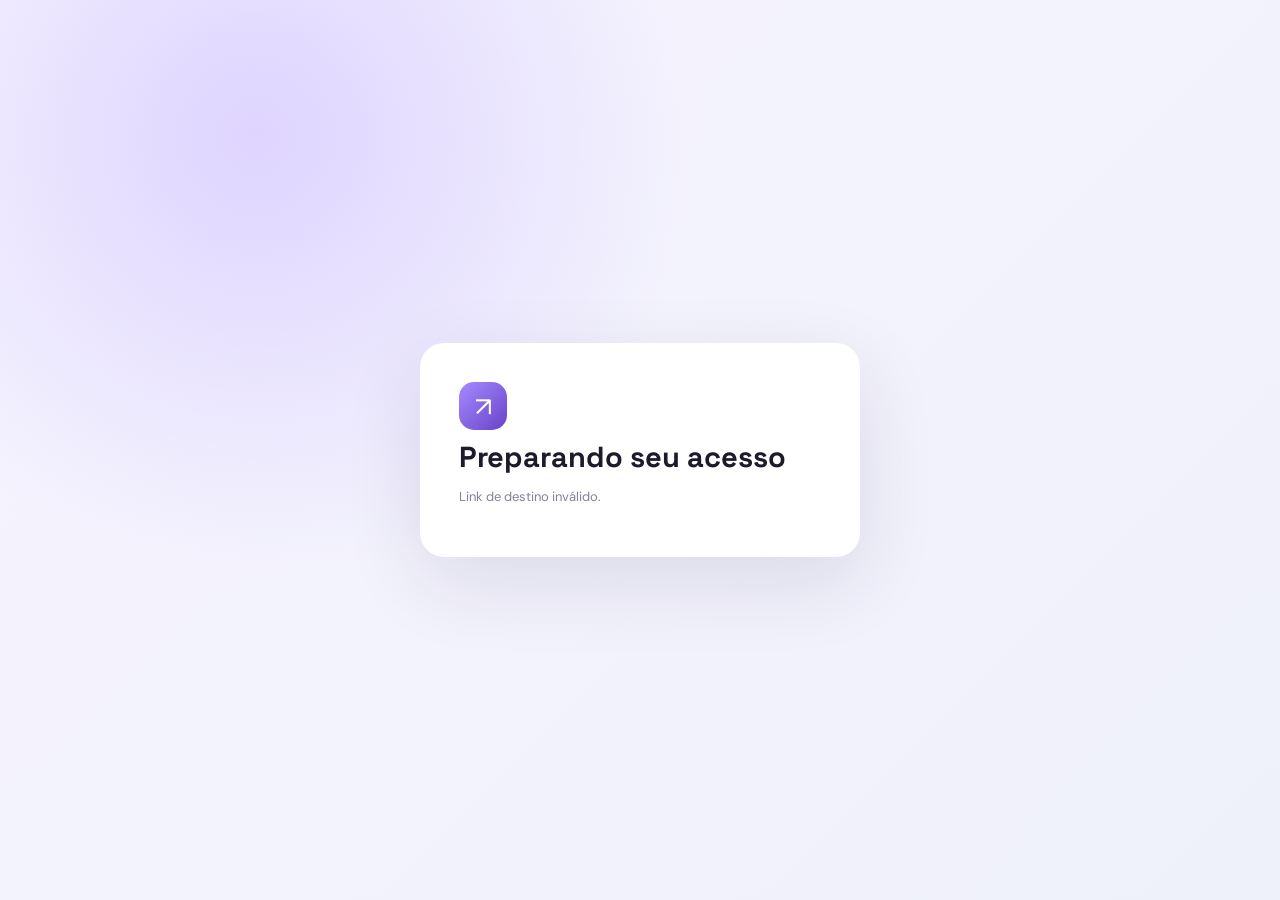
==== track.html @ b1e36aae "Add public click tracking redirect page" ====
<!doctype html><html lang="pt-BR"><head><meta charset="utf-8"><meta name="viewport" content="width=device-width,initial-scale=1"><title>Redirecionando · VIRAL SALES AI</title><link rel="stylesheet" href="assets/css/app.css"></head><body><main class="auth-screen"><div class="auth-card"><div class="brand-mark">↗</div><h1>Preparando seu acesso</h1><p id="status" class="muted">Registrando o clique e redirecionando...</p></div></main><script>
(async()=>{const p=new URLSearchParams(location.search),code=p.get('code'),dest=p.get('dest');const safe=(()=>{try{const u=new URL(dest);return ['http:','https:'].includes(u.protocol)?u.href:null}catch{return null}})();if(code){const k='vsa_events_v1';const a=JSON.parse(localStorage.getItem(k)||'[]');a.push({id:crypto.randomUUID(),type:'click',code,createdAt:new Date().toISOString()});localStorage.setItem(k,JSON.stringify(a))}document.querySelector('#status').textContent=safe?'Você será redirecionado.':'Link de destino inválido.';if(safe)setTimeout(()=>location.replace(safe),450)})();
</script></body></html>
---- assets/css/app.css ----
@import url('https://fonts.googleapis.com/css2?family=DM+Sans:wght@400;500;600;700&family=Space+Grotesk:wght@500;600;700&display=swap');
:root{--bg:#f5f6fb;--panel:#fff;--ink:#1d1a2c;--muted:#858196;--line:#e9e7f0;--purple:#7654d8;--purple2:#9d7cf0;--nav:#171329;--green:#159b72;--shadow:0 12px 34px #24164b0c}
*{box-sizing:border-box}body{margin:0;background:var(--bg);color:var(--ink);font-family:'DM Sans',sans-serif}button,input,textarea,select{font:inherit}button{cursor:pointer}.hidden{display:none!important}.auth-screen{min-height:100vh;display:grid;place-items:center;padding:22px;background:radial-gradient(circle at 20% 15%,#ded4ff 0,transparent 35%),linear-gradient(135deg,#f7f5ff,#eef0fa)}.auth-card{width:min(440px,100%);background:#fff;border:1px solid #ffffffb8;border-radius:24px;padding:38px;box-shadow:0 25px 80px #2114421c}.brand-mark{width:48px;height:48px;display:grid;place-items:center;border-radius:15px;background:linear-gradient(135deg,#a68aff,#6843c7);color:#fff;font-size:27px}.brand-mark.small{width:36px;height:36px;font-size:20px}.eyebrow{font-size:10px;letter-spacing:1.8px;font-weight:700;color:#8b78c7}.auth-card h1,.brand{font-family:'Space Grotesk',sans-serif}.auth-card h1{font-size:29px;margin:8px 0}.auth-card h1 span,.brand b{color:var(--purple)}.muted{color:var(--muted);font-size:13px}.auth-card label,.field{display:grid;gap:7px;margin:17px 0;font-size:12px;font-weight:700}.auth-card input,.field input,.field textarea,.field select{width:100%;border:1px solid var(--line);border-radius:10px;padding:12px;background:#fff;outline:none}.auth-card input:focus,.field input:focus{border-color:var(--purple);box-shadow:0 0 0 3px #7654d81a}.auth-actions{display:flex;gap:10px;margin-top:22px}.btn{border:0;border-radius:10px;padding:11px 16px;font-weight:700}.primary{background:var(--purple);color:#fff}.ghost{background:#f1edfc;color:var(--purple)}.text-button{border:0;background:none;color:var(--purple);padding:12px 0;font-size:12px}.message{font-size:12px;line-height:1.5;color:var(--muted)}.app-shell{min-height:100vh;display:grid;grid-template-columns:248px 1fr}.sidebar{background:var(--nav);color:#fff;padding:25px 16px;display:flex;flex-direction:column;min-height:100vh}.brand{display:flex;gap:11px;align-items:center;color:#fff;text-decoration:none;font-size:14px;letter-spacing:.3px;padding:0 8px 34px}.brand small{display:block;color:#938da9;font:9px 'DM Sans';letter-spacing:1.2px;margin-top:4px}.sidebar nav{display:grid;gap:7px}.nav-item{border:0;background:transparent;color:#aaa5bd;text-align:left;padding:13px;border-radius:10px;display:flex;gap:13px;align-items:center;font-size:13px}.nav-item.active,.nav-item:hover{background:#332752;color:#fff}.nav-item.active{box-shadow:inset 3px 0 #a78af4}.sidebar-bottom{margin-top:auto;border-top:1px solid #ffffff1b;padding:18px 8px 0;display:flex;align-items:center;gap:8px;font-size:11px;color:#b8b2c9}.status-dot{width:8px;height:8px;border-radius:50%;background:#36c995}.logout{margin-left:auto;background:none;border:0;color:#c9c3d8;font-size:11px}.main{padding:30px clamp(18px,4vw,54px);max-width:1600px;width:100%;margin:auto}.topbar{display:flex;align-items:center;justify-content:space-between;margin-bottom:28px}.topbar h2{font:600 27px 'Space Grotesk';margin:4px 0}.top-actions{display:flex;gap:15px;align-items:center}.avatar{border:0;background:#e9e2ff;color:#6748bc;width:38px;height:38px;border-radius:50%;font-weight:700}.stats{display:grid;grid-template-columns:repeat(4,1fr);gap:15px}.card,.stat{background:var(--panel);border:1px solid var(--line);border-radius:15px;box-shadow:var(--shadow)}.stat{padding:20px}.stat .label{font-size:12px;color:var(--muted)}.stat strong{display:block;font:600 28px 'Space Grotesk';margin:12px 0 4px}.stat small{font-size:11px;color:var(--muted)}.stat-icon{float:right;color:var(--purple);background:#f0ebff;padding:9px;border-radius:10px}.content-grid{display:grid;grid-template-columns:1.5fr 1fr;gap:16px;margin-top:18px}.card{padding:21px}.card h3{font:600 15px 'Space Grotesk';margin:0 0 16px}.chart{height:210px;display:flex;align-items:end;gap:12px;padding:12px 4px 0;border-bottom:1px solid var(--line)}.bar-wrap{flex:1;display:grid;gap:8px;justify-items:center;height:100%;align-content:end}.bar{width:min(34px,75%);border-radius:7px 7px 2px 2px;background:linear-gradient(180deg,#a88df2,#7150d2);min-height:4px}.bar-wrap small{font-size:10px;color:var(--muted)}.empty{padding:28px;text-align:center;color:var(--muted);font-size:13px}.section-head{display:flex;align-items:center;justify-content:space-between;gap:12px;margin:22px 0 14px}.section-head h3{font:600 17px 'Space Grotesk';margin:0}.table-wrap{overflow:auto}.data-table{width:100%;border-collapse:collapse;font-size:12px}.data-table th,.data-table td{text-align:left;padding:13px 10px;border-bottom:1px solid var(--line);white-space:nowrap}.data-table th{color:var(--muted);font-weight:600}.pill{display:inline-block;padding:5px 9px;border-radius:30px;background:#eee9fc;color:#6d4bc6;font-size:10px}.form-grid{display:grid;grid-template-columns:repeat(2,1fr);gap:4px 14px}.form-card{max-width:650px}.form-card .btn{margin-top:10px}.link-box{background:#f5f2fc;padding:12px;border-radius:9px;font-size:12px;word-break:break-all}.notice{background:#f4f0ff;border:1px solid #e7defe;color:#5e4a96;padding:14px;border-radius:11px;font-size:12px;line-height:1.5}.toast{position:fixed;bottom:22px;right:22px;background:#211a37;color:white;padding:13px 18px;border-radius:10px;box-shadow:var(--shadow);opacity:0;transform:translateY(10px);transition:.2s;pointer-events:none;font-size:12px}.toast.show{opacity:1;transform:translateY(0)}footer{padding:35px 0 10px;color:#aaa5b7;font-size:10px;letter-spacing:1px}footer span{color:var(--purple)}
@media(max-width:1000px){.stats{grid-template-columns:repeat(2,1fr)}.content-grid{grid-template-columns:1fr}}@media(max-width:700px){.app-shell{grid-template-columns:1fr}.sidebar{min-height:auto;padding:12px;position:sticky;top:0;z-index:5}.brand{padding:0 6px 12px}.sidebar nav{display:flex;overflow:auto}.nav-item{white-space:nowrap;padding:10px;font-size:11px}.nav-item span{display:inline}.sidebar-bottom{display:none}.main{padding:22px 14px}.topbar h2{font-size:22px}.top-actions .muted{display:none}.stats{gap:9px}.stat{padding:14px}.stat strong{font-size:23px}.auth-card{padding:27px 22px}.form-grid{grid-template-columns:1fr}}
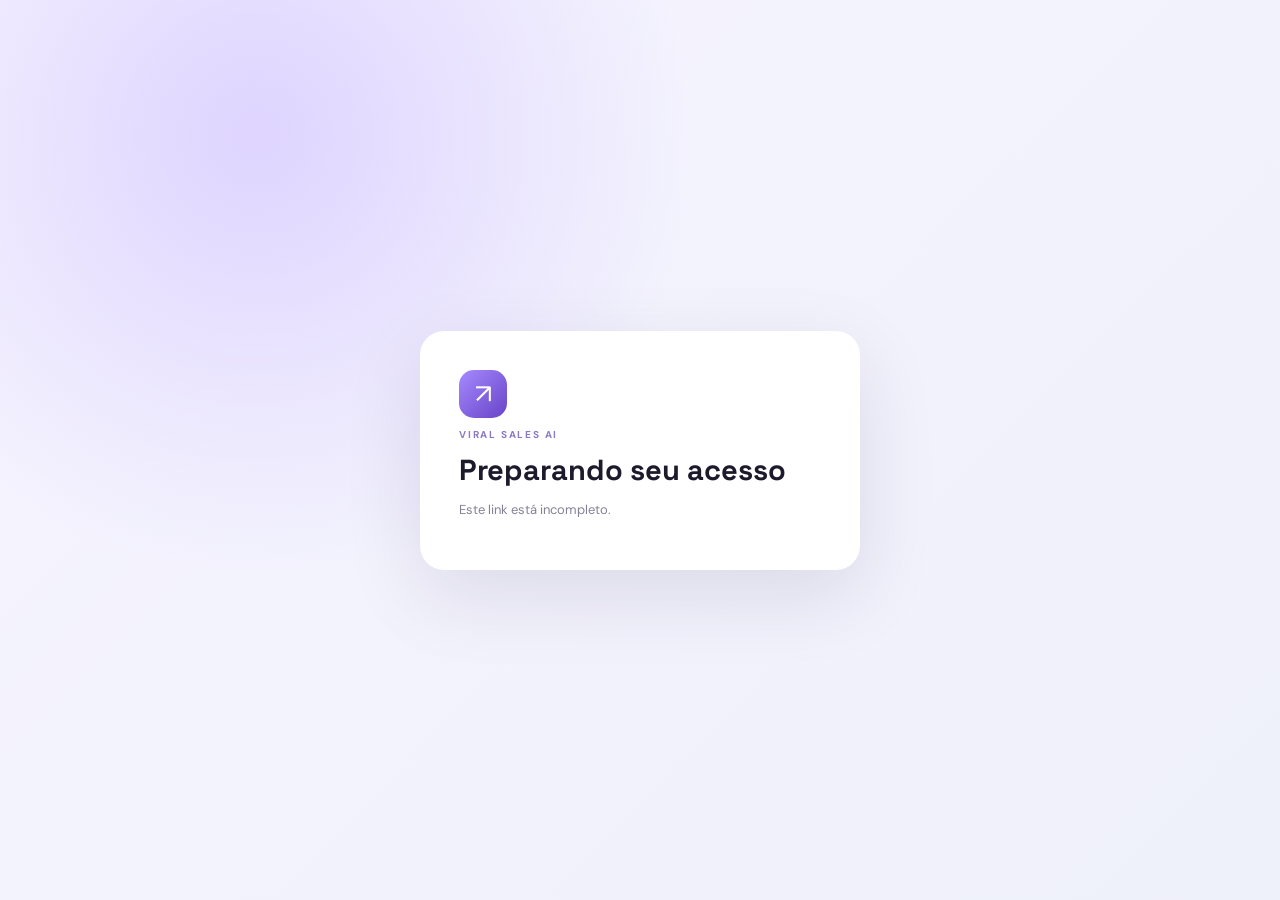
==== commit 339e0432: "Connect tracking links to Supabase Edge Function" ====
--- a/track.html
+++ b/track.html
@@ -1,3 +1,21 @@
-<!doctype html><html lang="pt-BR"><head><meta charset="utf-8"><meta name="viewport" content="width=device-width,initial-scale=1"><title>Redirecionando · VIRAL SALES AI</title><link rel="stylesheet" href="assets/css/app.css"></head><body><main class="auth-screen"><div class="auth-card"><div class="brand-mark">↗</div><h1>Preparando seu acesso</h1><p id="status" class="muted">Registrando o clique e redirecionando...</p></div></main><script>
-(async()=>{const p=new URLSearchParams(location.search),code=p.get('code'),dest=p.get('dest');const safe=(()=>{try{const u=new URL(dest);return ['http:','https:'].includes(u.protocol)?u.href:null}catch{return null}})();if(code){const k='vsa_events_v1';const a=JSON.parse(localStorage.getItem(k)||'[]');a.push({id:crypto.randomUUID(),type:'click',code,createdAt:new Date().toISOString()});localStorage.setItem(k,JSON.stringify(a))}document.querySelector('#status').textContent=safe?'Você será redirecionado.':'Link de destino inválido.';if(safe)setTimeout(()=>location.replace(safe),450)})();
+<!doctype html>
+<html lang="pt-BR"><head><meta charset="utf-8"><meta name="viewport" content="width=device-width,initial-scale=1"><meta name="robots" content="noindex,nofollow"><title>Redirecionando · VIRAL SALES AI</title><link rel="stylesheet" href="assets/css/app.css"></head>
+<body><main class="auth-screen"><div class="auth-card"><div class="brand-mark">↗</div><p class="eyebrow">VIRAL SALES AI</p><h1>Preparando seu acesso</h1><p id="status" class="muted">Registrando o clique e redirecionando...</p></div></main>
+<script>
+(async()=>{
+ const status=document.querySelector("#status");
+ const code=new URLSearchParams(location.search).get("code");
+ if(!code){status.textContent="Este link está incompleto.";return}
+ try{
+  const response=await fetch("https://nuyzvpkvawixidotuuio.supabase.co/functions/v1/vsa-track-click",{
+   method:"POST",headers:{"Content-Type":"application/json"},body:JSON.stringify({code})
+  });
+  const data=await response.json();
+  if(!response.ok||!data.destination_url)throw new Error(data.error||"Link não encontrado");
+  const destination=new URL(data.destination_url);
+  if(!["https:","http:"].includes(destination.protocol))throw new Error("Destino inválido");
+  status.textContent="Clique registrado. Redirecionando...";
+  location.replace(destination.href);
+ }catch(error){status.textContent=error.message||"Não foi possível validar este link."}
+})();
 </script></body></html>
